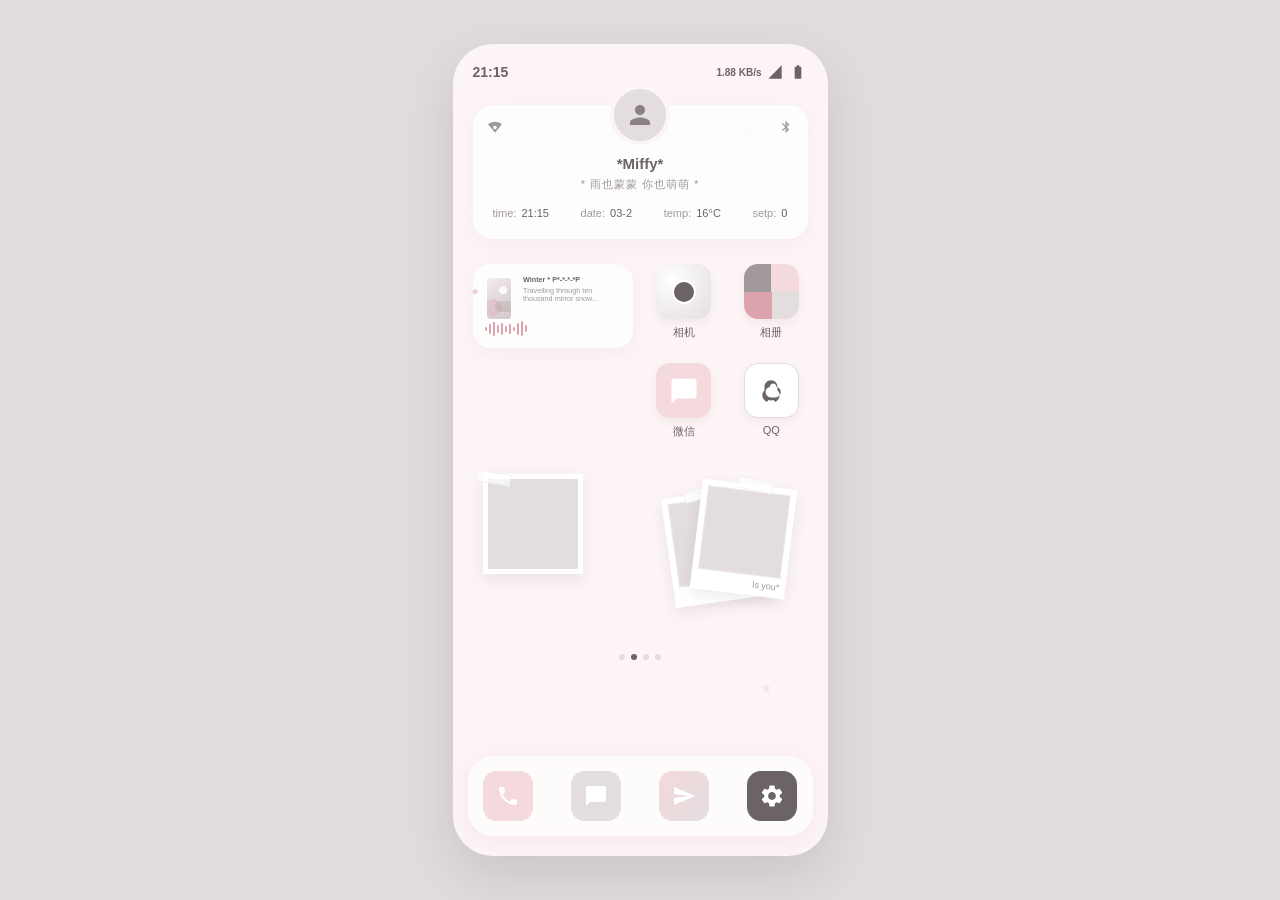
==== index.html @ 4a7cf6ef "first commit" ====
<!DOCTYPE html>
<html lang="zh-CN">
<head>
    <meta charset="UTF-8">
    <meta name="viewport" content="width=device-width, initial-scale=1.0">
    <title>粉灰主题手机桌面布局</title>
    <meta name="theme-color" content="#fcf4f5">
    <link rel="manifest" href="manifest.webmanifest">
    <link rel="icon" href="icons/icon.svg" type="image/svg+xml">
    <link rel="apple-touch-icon" href="icons/icon.svg">
    <link rel="stylesheet" href="styles.css">
</head>
<body>

<div class="phone">
    <!-- 背景装饰 -->
    <div class="bg-deco deco-1"></div>
    <div class="bg-deco deco-2"></div>
    <div class="bg-deco deco-3"></div>
    <div class="bg-deco deco-4"></div>

    <!-- 状态栏 -->
    <div class="status-bar">
        <div class="time">21:15</div>
        <div class="status-right">
            <span style="font-size: 10px;">1.88 KB/s</span>
            <!-- 信号SVG -->
            <svg viewBox="0 0 24 24"><path d="M2 22h20V2L2 22z"/></svg>
            <!-- 电池SVG -->
            <svg viewBox="0 0 24 24" style="width: 20px;"><path d="M15.5 4H14V2h-4v2H8.5C7.67 4 7 4.67 7 5.5v15c0 .83.67 1.5 1.5 1.5h7c.83 0 1.5-.67 1.5-1.5v-15c0-.83-.67-1.5-1.5-1.5z"/></svg>
        </div>
    </div>

    <!-- 顶部卡片 -->
    <div class="top-widget">
        <!-- WiFi/BT 装饰图标 -->
        <svg class="wifi-icon" viewBox="0 0 24 24"><path d="M12 3C6.95 3 3.15 4.85 0 7.23L12 22 24 7.23C20.85 4.85 17.05 3 12 3zm0 13c-1.66 0-3-1.34-3-3s1.34-3 3-3 3 1.34 3 3-1.34 3-3 3z"/></svg>
        <svg class="bt-icon" viewBox="0 0 24 24"><path d="M17.71 7.71L12 2h-1v7.59L6.41 5 5 6.41 10.59 12 5 17.59 6.41 19 11 14.41V22h1l5.71-5.71-4.3-4.29 4.3-4.29zM13 5.83l1.88 1.88L13 9.59V5.83zm1.88 10.46L13 18.17v-3.76l1.88 1.88z"/></svg>

        <div class="avatar-wrapper">
            <!-- 头像占位符(小兔形状替代) -->
            <svg viewBox="0 0 24 24"><path d="M12 12c2.21 0 4-1.79 4-4s-1.79-4-4-4-4 1.79-4 4 1.79 4 4 4zm0 2c-2.67 0-8 1.34-8 4v2h16v-2c0-2.66-5.33-4-8-4z"/></svg>
        </div>
        <div class="name">*Miffy*</div>
        <div class="quote">* 雨也蒙蒙 你也萌萌 *</div>
        <div class="stats">
            <div><span>time:</span> 21:15</div>
            <div><span>date:</span> 03-2</div>
            <div><span>temp:</span> 16°C</div>
            <div><span>setp:</span> 0</div>
        </div>
    </div>

    <!-- 中部网格 -->
    <div class="grid-area">
        <!-- 音乐/文字组件 (占两列) -->
        <div class="music-widget">
            <div class="music-top">
                <div class="music-cover"></div>
                <div style="font-size: 8px; color: var(--text-sub); transform: scale(0.9); transform-origin: left top;">
                    <div style="color:var(--text-main); font-weight:bold; margin-bottom:3px;">Winter * P*-*-*-*P</div>
                    Travelling through ten thousand mirror snow...
                </div>
            </div>
            <!-- 模拟音频波形 -->
            <div class="music-wave">
                <div class="wave-bar" style="height: 4px;"></div>
                <div class="wave-bar" style="height: 10px;"></div>
                <div class="wave-bar" style="height: 14px;"></div>
                <div class="wave-bar" style="height: 8px;"></div>
                <div class="wave-bar" style="height: 12px;"></div>
                <div class="wave-bar" style="height: 6px;"></div>
                <div class="wave-bar" style="height: 10px;"></div>
                <div class="wave-bar" style="height: 4px;"></div>
                <div class="wave-bar" style="height: 12px;"></div>
                <div class="wave-bar" style="height: 15px;"></div>
                <div class="wave-bar" style="height: 7px;"></div>
            </div>
        </div>

        <div class="app-item">
            <div class="app-icon icon-camera">
                <div class="icon-camera-inner"></div>
            </div>
            <div class="app-name">相机</div>
        </div>
        <div class="app-item">
            <div class="app-icon icon-gallery"></div>
            <div class="app-name">相册</div>
        </div>

        <!-- 占位空白，让微信QQ换行 -->
        <div style="grid-column: span 2;"></div>

        <a class="app-item" href="wechat.html" style="text-decoration:none;">
            <div class="app-icon icon-wechat">
                <!-- 纯白聊天气泡SVG -->
                <svg width="30" height="30" viewBox="0 0 24 24" fill="white"><path d="M20 2H4c-1.1 0-2 .9-2 2v18l4-4h14c1.1 0 2-.9 2-2V4c0-1.1-.9-2-2-2z"/></svg>
            </div>
            <div class="app-name">微信</div>
        </a>
        <div class="app-item">
            <div class="app-icon icon-qq">
                <!-- 灰色企鹅轮廓SVG -->
                <svg width="26" height="26" viewBox="0 0 24 24" fill="var(--text-main)"><path d="M12 2C8.69 2 6 4.69 6 8v3.58c-1.39 1.13-2 2.68-2 4.42 0 1.66.67 3.17 1.88 4.29L7.3 21.7c.3.3.77.3 1.07 0l1.41-1.41c.64.26 1.39.41 2.22.41s1.58-.15 2.22-.41l1.41 1.41c.3.3.77.3 1.07 0l1.42-1.42c1.21-1.12 1.88-2.63 1.88-4.29 0-1.74-.61-3.29-2-4.42V8c0-3.31-2.69-6-6-6zm0 16c-2.76 0-5-2.24-5-5 0-2.42 1.72-4.44 4-4.9V8c0-1.66 1.34-3 3-3s3 1.34 3 3v.1c2.28.46 4 2.48 4 4.9 0 2.76-2.24 5-5 5z"/></svg>
            </div>
            <div class="app-name">QQ</div>
        </div>
    </div>

    <!-- 散落部件区域 -->
    <div class="scattered-area">
        <div class="polaroid pic-left">
            <div class="tape" style="transform: rotate(10deg); top: -2px; left: 10px;"></div>
            <div class="polaroid-img"></div>
        </div>
        <div class="photo-stack">
            <div class="polaroid stack-back">
                <div class="tape" style="transform: rotate(-10deg); left: 42%;"></div>
                <div class="polaroid-img"></div>
            </div>
            <div class="polaroid stack-front">
                <div class="tape" style="transform: rotate(6deg); left: 55%;"></div>
                <div class="polaroid-img"></div>
                <div style="text-align: right; font-size: 9px; color: var(--text-sub); margin-top: 4px;">Is you*</div>
            </div>
        </div>
    </div>

    <!-- 分页指示器 -->
    <div class="pagination">
        <div class="dot"></div>
        <div class="dot active"></div>
        <div class="dot"></div>
        <div class="dot"></div>
    </div>

    <!-- 底部Dock栏 -->
    <div class="dock">
        <div class="dock-icon dock-phone">
            <svg width="24" height="24" viewBox="0 0 24 24" fill="white"><path d="M6.62 10.79c1.44 2.83 3.76 5.14 6.59 6.59l2.2-2.2c.27-.27.67-.36 1.02-.24 1.12.37 2.33.57 3.57.57.55 0 1 .45 1 1V20c0 .55-.45 1-1 1-9.39 0-17-7.61-17-17 0-.55.45-1 1-1h3.5c.55 0 1 .45 1 1 0 1.25.2 2.45.57 3.57.11.35.03.74-.25 1.02l-2.2 2.2z"/></svg>
        </div>
        <div class="dock-icon dock-msg">
            <svg width="24" height="24" viewBox="0 0 24 24" fill="white"><path d="M20 2H4c-1.1 0-1.99.9-1.99 2L2 22l4-4h14c1.1 0 2-.9 2-2V4c0-1.1-.9-2-2-2z"/></svg>
        </div>
        <div class="dock-icon dock-browser">
            <svg width="24" height="24" viewBox="0 0 24 24" fill="white"><path d="M2.01 21L23 12 2.01 3 2 10l15 2-15 2z"/></svg>
        </div>
        <div class="dock-icon dock-settings" id="apiSettingsBtn" title="API配置">
            <svg width="26" height="26" viewBox="0 0 24 24" fill="white"><path d="M19.14,12.94c0.04-0.3,0.06-0.61,0.06-0.94c0-0.32-0.02-0.64-0.06-0.94l2.03-1.58c0.18-0.14,0.23-0.41,0.12-0.61 l-1.92-3.32c-0.12-0.22-0.37-0.29-0.59-0.22l-2.39,0.96c-0.5-0.38-1.03-0.7-1.62-0.94L14.4,2.81c-0.04-0.24-0.24-0.41-0.48-0.41 h-3.84c-0.24,0-0.43,0.17-0.47,0.41L9.25,5.35C8.66,5.59,8.12,5.92,7.63,6.29L5.24,5.33c-0.22-0.08-0.47,0-0.59,0.22L2.73,8.87 C2.62,9.08,2.66,9.34,2.86,9.48l2.03,1.58C4.84,11.36,4.8,11.69,4.8,12s0.02,0.64,0.06,0.94l-2.03,1.58 c-0.18,0.14-0.23,0.41-0.12,0.61l1.92,3.32c0.12,0.22,0.37,0.29,0.59,0.22l2.39-0.96c0.5,0.38,1.03,0.7,1.62,0.94l0.36,2.54 c0.05,0.24,0.24,0.41,0.48,0.41h3.84c0.24,0,0.44-0.17,0.47-0.41l0.36-2.54c0.59-0.24,1.13-0.56,1.62-0.94l2.39,0.96 c0.22,0.08,0.47,0,0.59-0.22l1.92-3.32c0.12-0.22,0.07-0.49-0.12-0.61L19.14,12.94z M12,15.6c-1.98,0-3.6-1.62-3.6-3.6 s1.62-3.6,3.6-3.6s3.6,1.62,3.6,3.6S13.98,15.6,12,15.6z"/></svg>
        </div>
    </div>

    <!-- API 配置面板容器 - 动态加载 -->
    <div id="apiContainer"></div>

</div>

<script src="script.js"></script>

</body>
</html>
---- styles.css ----
/* 颜色变量定义 - 灰色与淡粉色调 */
:root {
    --bg-color: #fcf4f5; /* 背景淡粉灰 */
    --widget-bg: rgba(255, 255, 255, 0.85); /* 组件白底带透明度 */
    --text-main: #6b6364; /* 主文本深灰 */
    --text-sub: #a19899; /* 副文本浅灰 */
    --pink-light: #f4d9dd; /* 浅粉色图标背景 */
    --pink-dark: #dca3ad; /* 深一点的粉色点缀 */
    --gray-light: #e3ddde; /* 浅灰色背景 */
    --gray-dark: #8c8283; /* 深灰色图标 */
}

* {
    box-sizing: border-box;
    margin: 0;
    padding: 0;
    font-family: -apple-system, BlinkMacSystemFont, "Segoe UI", Roboto, Helvetica, Arial, sans-serif;
}

body {
    display: flex;
    justify-content: center;
    align-items: center;
    min-height: 100vh;
    background-color: #e0dcdc; /* 外围大背景 */
}

/* 手机主容器 */
.phone {
    width: 375px;
    height: 812px;
    background-color: var(--bg-color);
    border-radius: 40px;
    box-shadow: 0 20px 50px rgba(0,0,0,0.1);
    position: relative;
    overflow: hidden;
    padding: 15px 20px;
}

/* 背景点缀小星星/心形 (使用CSS绘制) */
.bg-deco {
    position: absolute;
    width: 10px;
    height: 10px;
    background: var(--pink-light);
    clip-path: polygon(50% 0%, 61% 35%, 98% 35%, 68% 57%, 79% 91%, 50% 70%, 21% 91%, 32% 57%, 2% 35%, 39% 35%);
    opacity: 0.6;
}
.deco-1 { top: 12%; left: 10%; }
.deco-2 { top: 10%; right: 20%; background: var(--gray-light); width: 15px; height: 15px;}
.deco-3 { top: 30%; left: 5%; background: var(--pink-dark); width: 8px; height: 8px;}
.deco-4 { bottom: 20%; right: 15%; }

/* 状态栏 */
.status-bar {
    display: flex;
    justify-content: space-between;
    align-items: center;
    font-size: 14px;
    font-weight: bold;
    color: var(--text-main);
    margin-bottom: 25px;
    margin-top: 5px;
}
.status-right {
    display: flex;
    align-items: center;
    gap: 5px;
}
.status-right svg {
    width: 16px;
    height: 16px;
    fill: var(--text-main);
}

/* 顶部个人卡片组件 */
.top-widget {
    background: var(--widget-bg);
    border-radius: 20px;
    padding: 20px;
    text-align: center;
    box-shadow: 0 5px 15px rgba(220, 163, 173, 0.1);
    margin-bottom: 25px;
    position: relative;
}
.top-widget .wifi-icon, .top-widget .bt-icon {
    position: absolute;
    top: 15px;
    width: 14px;
    height: 14px;
    fill: var(--text-sub);
}
.top-widget .wifi-icon { left: 15px; }
.top-widget .bt-icon { right: 15px; }

.avatar-wrapper {
    width: 60px;
    height: 60px;
    border-radius: 50%;
    background: var(--gray-light);
    margin: -40px auto 10px; /* 向上凸起效果 */
    border: 4px solid var(--bg-color);
    overflow: hidden;
    display: flex;
    justify-content: center;
    align-items: center;
}
.avatar-wrapper svg { width: 30px; fill: var(--gray-dark); }

.name {
    font-weight: bold;
    color: var(--text-main);
    font-size: 15px;
    margin-bottom: 5px;
}
.quote {
    font-size: 11px;
    color: var(--text-sub);
    margin-bottom: 15px;
    letter-spacing: 1px;
}
.stats {
    display: flex;
    justify-content: space-between;
    font-size: 11px;
    color: var(--text-main);
}
.stats span { color: var(--text-sub); margin-right: 2px;}

/* 中部网格区域 */
.grid-area {
    display: grid;
    grid-template-columns: repeat(4, 1fr);
    gap: 15px;
    margin-bottom: 25px;
}

/* 左侧长条组件 */
.music-widget {
    grid-column: span 2;
    background: var(--widget-bg);
    border-radius: 18px;
    padding: 12px;
    box-shadow: 0 5px 15px rgba(220, 163, 173, 0.1);
    display: flex;
    flex-direction: column;
    justify-content: space-between;
}
.music-top { display: flex; gap: 10px;}
.music-cover {
    width: 45px;
    height: 45px;
    background:
        radial-gradient(circle at 68% 30%, rgba(255,255,255,0.78) 0 12%, transparent 13%),
        radial-gradient(circle at 26% 72%, rgba(220, 163, 173, 0.34) 0 24%, transparent 25%),
        linear-gradient(145deg, #f3ebed 0%, #e1d7d9 52%, #d4c9cc 100%);
    border-radius: 5px;
    border: 2px solid white;
    position: relative;
    overflow: hidden;
}
.music-cover::after {
    content: "";
    position: absolute;
    left: 8px;
    bottom: 7px;
    width: 29px;
    height: 11px;
    border-radius: 7px;
    background: rgba(107, 99, 100, 0.14);
}
.music-wave {
    display: flex;
    align-items: center;
    gap: 2px;
    height: 15px;
    margin-top: auto;
}
.wave-bar {
    width: 2px;
    background: var(--pink-dark);
    border-radius: 1px;
}

/* 应用图标样式 */
.app-item {
    display: flex;
    flex-direction: column;
    align-items: center;
    gap: 6px;
}
.app-icon {
    width: 55px;
    height: 55px;
    border-radius: 14px;
    display: flex;
    justify-content: center;
    align-items: center;
    box-shadow: 0 4px 10px rgba(0,0,0,0.05);
}
.app-name {
    font-size: 11px;
    color: var(--text-main);
}

/* 纯CSS/SVG重绘的图标 (粉灰主题) */
.icon-camera {
    background: radial-gradient(circle at 30% 30%, #fff, var(--gray-light));
}
.icon-camera-inner {
    width: 24px; height: 24px; border-radius: 50%;
    background: var(--text-main); border: 2px solid #fff;
}
.icon-gallery {
    background: conic-gradient(var(--pink-light) 0 90deg, var(--gray-light) 90deg 180deg, var(--pink-dark) 180deg 270deg, var(--text-sub) 270deg 360deg);
}
.icon-wechat {
    background: var(--pink-light);
}
.icon-qq {
    background: white; border: 1px solid var(--gray-light);
}

/* 底部散落图片区域 */
.scattered-area {
    position: relative;
    height: 180px;
}
.polaroid {
    position: absolute;
    background: white;
    padding: 6px 6px 20px 6px;
    box-shadow: 0 5px 15px rgba(0,0,0,0.08);
}
.polaroid-img {
    background: var(--gray-light);
    width: 100%;
    height: 100%;
}
.photo-left {
    background:
        linear-gradient(18deg, rgba(255,255,255,0.25), rgba(255,255,255,0) 40%),
        radial-gradient(circle at 68% 26%, rgba(244,217,221,0.9) 0 18%, rgba(244,217,221,0) 19%),
        linear-gradient(155deg, #dbd3d5 0%, #cdc3c6 48%, #bfb6ba 100%);
}
.photo-back {
    background:
        linear-gradient(35deg, rgba(255,255,255,0.25), rgba(255,255,255,0) 42%),
        radial-gradient(circle at 30% 72%, rgba(244,217,221,0.75) 0 20%, rgba(244,217,221,0) 21%),
        linear-gradient(145deg, #dfd8da, #cfc7ca);
}
.photo-front {
    background:
        linear-gradient(26deg, rgba(255,255,255,0.27), rgba(255,255,255,0) 38%),
        radial-gradient(circle at 72% 20%, rgba(220,163,173,0.45) 0 20%, rgba(220,163,173,0) 21%),
        linear-gradient(152deg, #ddd5d8 0%, #cac1c4 55%, #bfb6ba 100%);
}
.tape {
    position: absolute;
    width: 35px;
    height: 12px;
    background: rgba(255,255,255,0.7);
    border: 1px solid rgba(0,0,0,0.05);
    top: -6px;
    left: 50%;
    margin-left: -17px;
    transform: rotate(-5deg);
}
.pic-left {
    width: 100px; height: 100px;
    left: 10px; top: 10px;
    padding: 5px;
}
.pic-right {
    width: 110px; height: 120px;
    right: 15px; top: 20px;
    transform: rotate(5deg);
}
.photo-stack {
    position: absolute;
    right: 15px;
    top: 20px;
    width: 125px;
    height: 140px;
}
.photo-stack .polaroid {
    width: 95px;
    height: 110px;
}
.stack-back {
    top: 8px;
    left: 0;
    transform: rotate(-8deg);
    z-index: 1;
}
.stack-front {
    top: 0;
    left: 28px;
    transform: rotate(7deg);
    z-index: 2;
}
.photo-stack .polaroid-img {
    box-shadow: inset 0 0 0 1px rgba(255,255,255,0.35);
}

/* 分页点 */
.pagination {
    display: flex;
    justify-content: center;
    gap: 6px;
    margin-top: 10px;
    margin-bottom: 15px;
}
.dot {
    width: 6px; height: 6px;
    border-radius: 50%;
    background: var(--gray-light);
}
.dot.active { background: var(--text-main); }

/* 底部毛玻璃 Dock */
.dock {
    background: rgba(255, 255, 255, 0.6);
    backdrop-filter: blur(10px);
    -webkit-backdrop-filter: blur(10px);
    border-radius: 25px;
    padding: 15px;
    display: flex;
    justify-content: space-between;
    box-shadow: 0 4px 20px rgba(220, 163, 173, 0.15);
    position: absolute;
    bottom: 20px;
    left: 15px;
    right: 15px;
}
.dock-icon {
    width: 50px;
    height: 50px;
    border-radius: 14px;
    display: flex;
    justify-content: center;
    align-items: center;
}
.dock-phone { background: var(--pink-light); }
.dock-msg { background: var(--gray-light); }
.dock-browser { background: linear-gradient(135deg, var(--pink-light), var(--gray-light)); }
.dock-settings { background: var(--text-main); cursor: pointer; }

/* ========== API 配置面板样式 ========== */
.api-modal {
    position: absolute;
    inset: 0;
    background: rgba(107, 99, 100, 0.22);
    display: none;
    align-items: center;
    justify-content: center;
    z-index: 50;
}
.api-modal.show {
    display: flex;
}
.api-panel {
    width: 100%;
    height: 100%;
    background: rgba(252, 244, 245, 0.96);
    border-radius: 0;
    padding: 20px;
    overflow-y: auto;
    display: flex;
    flex-direction: column;
    gap: 10px;
}
.api-head {
    display: flex;
    justify-content: space-between;
    align-items: center;
    color: var(--text-main);
}
.api-title {
    font-size: 14px;
    font-weight: 700;
    letter-spacing: 0.4px;
}
.api-close {
    width: 24px;
    height: 24px;
    border: none;
    border-radius: 12px;
    color: var(--text-main);
    background: rgba(227, 221, 222, 0.9);
    cursor: pointer;
    font-size: 15px;
    line-height: 24px;
    text-align: center;
}
.api-active-chip {
    align-self: flex-start;
    font-size: 10px;
    color: var(--text-main);
    background: rgba(220, 163, 173, 0.28);
    border-radius: 999px;
    padding: 4px 9px;
}
.api-form {
    display: grid;
    grid-template-columns: 1fr;
    gap: 7px;
}
.api-field label {
    display: block;
    font-size: 10px;
    color: var(--text-sub);
    margin-bottom: 3px;
    letter-spacing: 0.4px;
}
.api-input,
.api-select {
    width: 100%;
    border: 1px solid rgba(140, 130, 131, 0.22);
    background: rgba(255, 255, 255, 0.9);
    border-radius: 12px;
    color: var(--text-main);
    font-size: 12px;
    padding: 9px 10px;
    outline: none;
}
.api-input:focus,
.api-select:focus {
    border-color: rgba(220, 163, 173, 0.8);
    box-shadow: 0 0 0 2px rgba(244, 217, 221, 0.65);
}
.api-row {
    display: grid;
    grid-template-columns: 1fr 1fr;
    gap: 7px;
}
.api-actions {
    display: grid;
    grid-template-columns: 1fr 1fr;
    gap: 7px;
    margin-top: 2px;
}
.api-btn {
    border: none;
    border-radius: 12px;
    padding: 9px 10px;
    font-size: 11px;
    font-weight: 600;
    cursor: pointer;
    color: var(--text-main);
}
.api-btn.fetch {
    background: var(--gray-light);
}
.api-btn.save {
    background: var(--pink-light);
}
.api-btn.clear {
    background: rgba(227, 221, 222, 0.9);
}
.api-list-title {
    margin-top: 4px;
    color: var(--text-sub);
    font-size: 10px;
    letter-spacing: 0.5px;
}
.preset-list {
    background: rgba(255, 255, 255, 0.82);
    border: 1px solid rgba(140, 130, 131, 0.16);
    border-radius: 14px;
    padding: 8px;
    overflow-y: auto;
    min-height: 70px;
    max-height: 170px;
}
.preset-empty {
    color: var(--text-sub);
    font-size: 11px;
    text-align: center;
    padding: 12px 0;
}
.preset-item {
    display: grid;
    grid-template-columns: 1fr auto;
    gap: 8px;
    align-items: center;
    padding: 8px;
    border-radius: 10px;
    border: 1px solid transparent;
    margin-bottom: 6px;
    background: rgba(252, 244, 245, 0.75);
}
.preset-item:last-child {
    margin-bottom: 0;
}
.preset-item.active {
    border-color: rgba(220, 163, 173, 0.8);
    background: rgba(244, 217, 221, 0.5);
}
.preset-main {
    cursor: pointer;
}
.preset-name {
    color: var(--text-main);
    font-size: 11px;
    font-weight: 700;
}
.preset-meta {
    color: var(--text-sub);
    font-size: 9px;
    margin-top: 2px;
    word-break: break-all;
}
.preset-ops {
    display: flex;
    gap: 4px;
}
.preset-op {
    border: none;
    background: rgba(227, 221, 222, 0.95);
    color: var(--text-main);
    border-radius: 8px;
    font-size: 10px;
    padding: 5px 6px;
    cursor: pointer;
}
.preset-op.del {
    background: rgba(220, 163, 173, 0.35);
}
.api-msg {
    font-size: 10px;
    min-height: 14px;
    color: var(--text-sub);
}
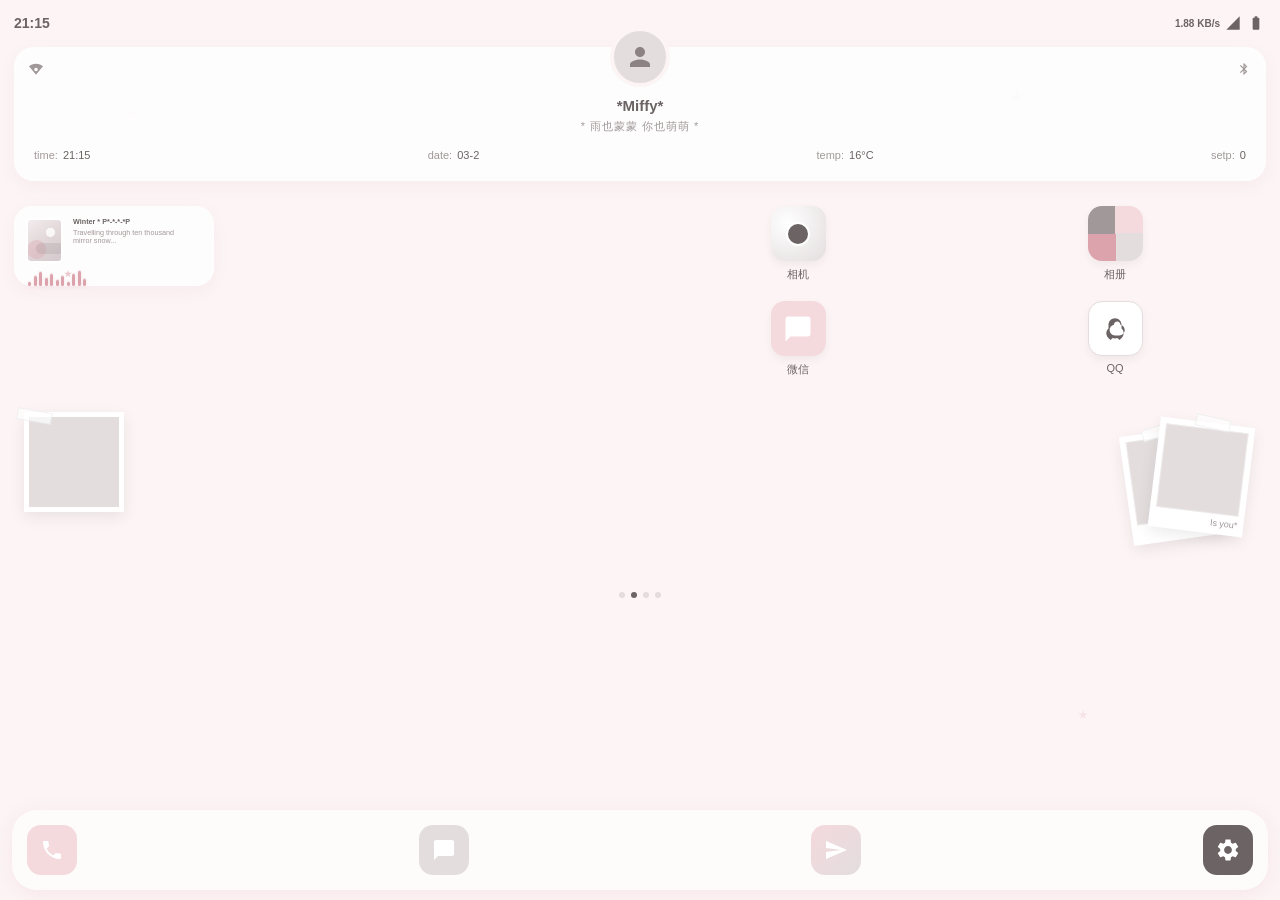
==== commit 7dd85eca: "音乐" ====
--- a/index.html
+++ b/index.html
@@ -63,7 +63,7 @@
                 </div>
             </div>
             <!-- 模拟音频波形 -->
-            <div class="music-wave">
+            <div class="music-wave" id="musicWaveBtn" role="button" tabindex="0" aria-label="打开音乐界面">
                 <div class="wave-bar" style="height: 4px;"></div>
                 <div class="wave-bar" style="height: 10px;"></div>
                 <div class="wave-bar" style="height: 14px;"></div>
@@ -157,6 +157,24 @@
 </div>
 
 <script src="script.js"></script>
+<script>
+    (function() {
+        var waveBtn = document.getElementById('musicWaveBtn');
+        if (!waveBtn) return;
+
+        function openMusic() {
+            window.location.href = '音乐.html';
+        }
+
+        waveBtn.addEventListener('click', openMusic);
+        waveBtn.addEventListener('keydown', function(e) {
+            if (e.key === 'Enter' || e.key === ' ') {
+                e.preventDefault();
+                openMusic();
+            }
+        });
+    })();
+</script>
 
 </body>
 </html>
--- a/styles.css
+++ b/styles.css
@@ -8,8 +8,20 @@
     --pink-dark: #dca3ad; /* 深一点的粉色点缀 */
     --gray-light: #e3ddde; /* 浅灰色背景 */
     --gray-dark: #8c8283; /* 深灰色图标 */
-}
-
+    --safe-top: env(safe-area-inset-top, 0px);
+    --safe-right: env(safe-area-inset-right, 0px);
+    --safe-bottom: env(safe-area-inset-bottom, 0px);
+    --safe-left: env(safe-area-inset-left, 0px);
+    --dock-total-height: 110px;
+}
+
+/* 全局重置：让页面铺满视口，无滚动条干扰 */
+html, body {
+    margin: 0;
+    padding: 0;
+    height: 100%;
+    background-color: var(--bg-color); /* 背景统一为页面主色 */
+}
 * {
     box-sizing: border-box;
     margin: 0;
@@ -17,25 +29,51 @@
     font-family: -apple-system, BlinkMacSystemFont, "Segoe UI", Roboto, Helvetica, Arial, sans-serif;
 }
 
+button,
+a,
+[role="button"],
+.app-item,
+.dock-icon {
+    -webkit-tap-highlight-color: transparent;
+    touch-action: manipulation;
+    user-select: none;
+}
+
+button,
+a {
+    transition: transform 0.12s ease, opacity 0.12s ease, box-shadow 0.12s ease, filter 0.12s ease;
+}
+
+button:active,
+a:active,
+[role="button"]:active,
+.app-item:active,
+.dock-icon:active {
+    transform: translateY(1px) scale(0.97);
+}
+
 body {
-    display: flex;
-    justify-content: center;
-    align-items: center;
+    display: block;
     min-height: 100vh;
     background-color: #e0dcdc; /* 外围大背景 */
 }
 
-/* 手机主容器 */
+/* 手机主容器 → 改为全屏容器 */
 .phone {
-    width: 375px;
-    height: 812px;
+    width: 100vw;
+    height: 100svh;
+    height: 100dvh;
     background-color: var(--bg-color);
-    border-radius: 40px;
-    box-shadow: 0 20px 50px rgba(0,0,0,0.1);
+    /* 移除圆角，全屏无圆角 */
+    border-radius: 0;
+    /* 移除阴影，或保留轻微阴影也无妨，但全屏下通常不需要 */
+    box-shadow: none;
     position: relative;
-    overflow: hidden;
-    padding: 15px 20px;
-}
+    overflow-x: hidden;
+    overflow-y: auto;
+    padding: calc(10px + var(--safe-top)) max(14px, calc(14px + var(--safe-right))) calc(var(--dock-total-height) + max(10px, var(--safe-bottom))) max(14px, calc(14px + var(--safe-left)));
+}
+
 
 /* 背景点缀小星星/心形 (使用CSS绘制) */
 .bg-deco {
@@ -59,7 +97,7 @@
     font-size: 14px;
     font-weight: bold;
     color: var(--text-main);
-    margin-bottom: 25px;
+    margin-bottom: 16px;
     margin-top: 5px;
 }
 .status-right {
@@ -71,6 +109,18 @@
     width: 16px;
     height: 16px;
     fill: var(--text-main);
+}
+
+.phone.status-bar-hidden .status-bar {
+    display: none;
+}
+
+.phone.status-bar-hidden {
+    padding-top: calc(20px + var(--safe-top));
+}
+
+.phone.status-bar-hidden .top-widget {
+    margin-top: 20px;
 }
 
 /* 顶部个人卡片组件 */
@@ -145,6 +195,10 @@
     display: flex;
     flex-direction: column;
     justify-content: space-between;
+    height: 80px;   
+    max-width: 200px;   /* 根据需要调整，例如 260px、300px */
+    /* 其他样式保持不变 */
+
 }
 .music-top { display: flex; gap: 10px;}
 .music-cover {
@@ -173,7 +227,7 @@
     display: flex;
     align-items: center;
     gap: 2px;
-    height: 15px;
+    height: 10px;
     margin-top: auto;
 }
 .wave-bar {
@@ -181,13 +235,124 @@
     background: var(--pink-dark);
     border-radius: 1px;
 }
-
+/* ========== 模拟音波动画（适配现有音乐组件） ========== */
+/* 调整波形区域高度和对齐方式，为跳动留出空间 */
+.music-wave {
+    display: flex;
+    align-items: flex-end;   /* 改为底部对齐，让波形从底部向上伸展 */
+    gap: 2.5px;
+    height: 32px;           /* 增加高度，使动画变化更明显 */
+    margin-top: 8px;
+    padding: 0 2px;
+}
+
+/* 波形条基础样式：增加过渡与底部变形原点 */
+.wave-bar {
+    width: 3px;
+    background: var(--pink-dark, #dca3ad);
+    border-radius: 2px;
+    height: 12px;           /* 初始高度，动画会通过 scaleY 改变 */
+    transform-origin: bottom;
+    animation: audioWave 0.9s infinite alternate ease-in-out;
+    box-shadow: 0 -1px 1px rgba(220, 163, 173, 0.3);
+}
+
+/* 主音波动画：模拟不规则跳动 */
+@keyframes audioWave {
+    0% {
+        transform: scaleY(0.3);
+        background: #e8b5be;
+    }
+    30% {
+        transform: scaleY(1.0);
+        background: var(--pink-dark, #dca3ad);
+    }
+    55% {
+        transform: scaleY(0.6);
+        background: #d4919c;
+    }
+    80% {
+        transform: scaleY(1.2);
+        background: #cc7f8b;
+    }
+    100% {
+        transform: scaleY(0.4);
+        background: #e0a5b0;
+    }
+}
+
+/* 第二个变体：更强烈的节奏感 */
+@keyframes audioWaveStrong {
+    0% { transform: scaleY(0.2); background: #d4919c; }
+    40% { transform: scaleY(1.3); background: #c57482; }
+    70% { transform: scaleY(0.7); background: #dca3ad; }
+    100% { transform: scaleY(0.5); background: #e8b5be; }
+}
+
+/* 第三个变体：轻快高频跳动 */
+@keyframes audioWaveSharp {
+    0% { transform: scaleY(0.4); background: #e0a5b0; }
+    25% { transform: scaleY(1.2); background: #cc7f8b; }
+    60% { transform: scaleY(0.5); background: #d4919c; }
+    100% { transform: scaleY(0.9); background: #dca3ad; }
+}
+
+/* ===== 为不同的波形条分配独立的动画时长、延迟及变体，营造错落有致的频谱感 ===== */
+/* 假设您的.music-wave内至少有6个.wave-bar，如果数量不足可自行增减 */
+.wave-bar:nth-child(1) {
+    animation: audioWave 0.68s infinite alternate ease-in-out;
+    animation-delay: 0s;
+}
+.wave-bar:nth-child(2) {
+    animation: audioWave 0.92s infinite alternate ease-in-out;
+    animation-delay: 0.07s;
+}
+.wave-bar:nth-child(3) {
+    animation: audioWaveStrong 0.8s infinite alternate ease-in-out;
+    animation-delay: 0.15s;
+}
+.wave-bar:nth-child(4) {
+    animation: audioWaveSharp 0.75s infinite alternate ease-in-out;
+    animation-delay: 0.22s;
+}
+.wave-bar:nth-child(5) {
+    animation: audioWave 0.85s infinite alternate ease-in-out;
+    animation-delay: 0.31s;
+}
+.wave-bar:nth-child(6) {
+    animation: audioWaveStrong 1.05s infinite alternate ease-in-out;
+    animation-delay: 0.4s;
+}
+/* 如果有第7、第8个条形，继续丰富 */
+.wave-bar:nth-child(7) {
+    animation: audioWaveSharp 0.72s infinite alternate ease-in-out;
+    animation-delay: 0.18s;
+}
+.wave-bar:nth-child(8) {
+    animation: audioWave 0.96s infinite alternate ease-in-out;
+    animation-delay: 0.5s;
+}
+
+/* 可选：为波形区域增加柔和光晕 */
+.music-wave {
+    filter: drop-shadow(0 1px 2px rgba(220, 163, 173, 0.2));
+}
+
+/* 尊重用户减少动画偏好 */
+@media (prefers-reduced-motion: reduce) {
+    .wave-bar {
+        animation: none !important;
+        transform: scaleY(0.65) !important;
+    }
+}
 /* 应用图标样式 */
 .app-item {
     display: flex;
     flex-direction: column;
     align-items: center;
     gap: 6px;
+    cursor: pointer;
+    transition: transform 0.12s ease, opacity 0.12s ease;
 }
 .app-icon {
     width: 55px;
@@ -197,10 +362,21 @@
     justify-content: center;
     align-items: center;
     box-shadow: 0 4px 10px rgba(0,0,0,0.05);
+    transition: transform 0.12s ease, box-shadow 0.12s ease, filter 0.12s ease;
 }
 .app-name {
     font-size: 11px;
     color: var(--text-main);
+}
+
+.app-item:active .app-icon,
+.app-item:active .app-name,
+.dock-icon:active {
+    filter: saturate(1.02);
+}
+
+.dock-icon {
+    transition: transform 0.12s ease, opacity 0.12s ease, box-shadow 0.12s ease, filter 0.12s ease;
 }
 
 /* 纯CSS/SVG重绘的图标 (粉灰主题) */
@@ -328,10 +504,11 @@
     display: flex;
     justify-content: space-between;
     box-shadow: 0 4px 20px rgba(220, 163, 173, 0.15);
-    position: absolute;
-    bottom: 20px;
-    left: 15px;
-    right: 15px;
+    position: fixed;
+    left: max(12px, calc(12px + var(--safe-left)));
+    right: max(12px, calc(12px + var(--safe-right)));
+    bottom: max(10px, var(--safe-bottom));
+    z-index: 20;
 }
 .dock-icon {
     width: 50px;
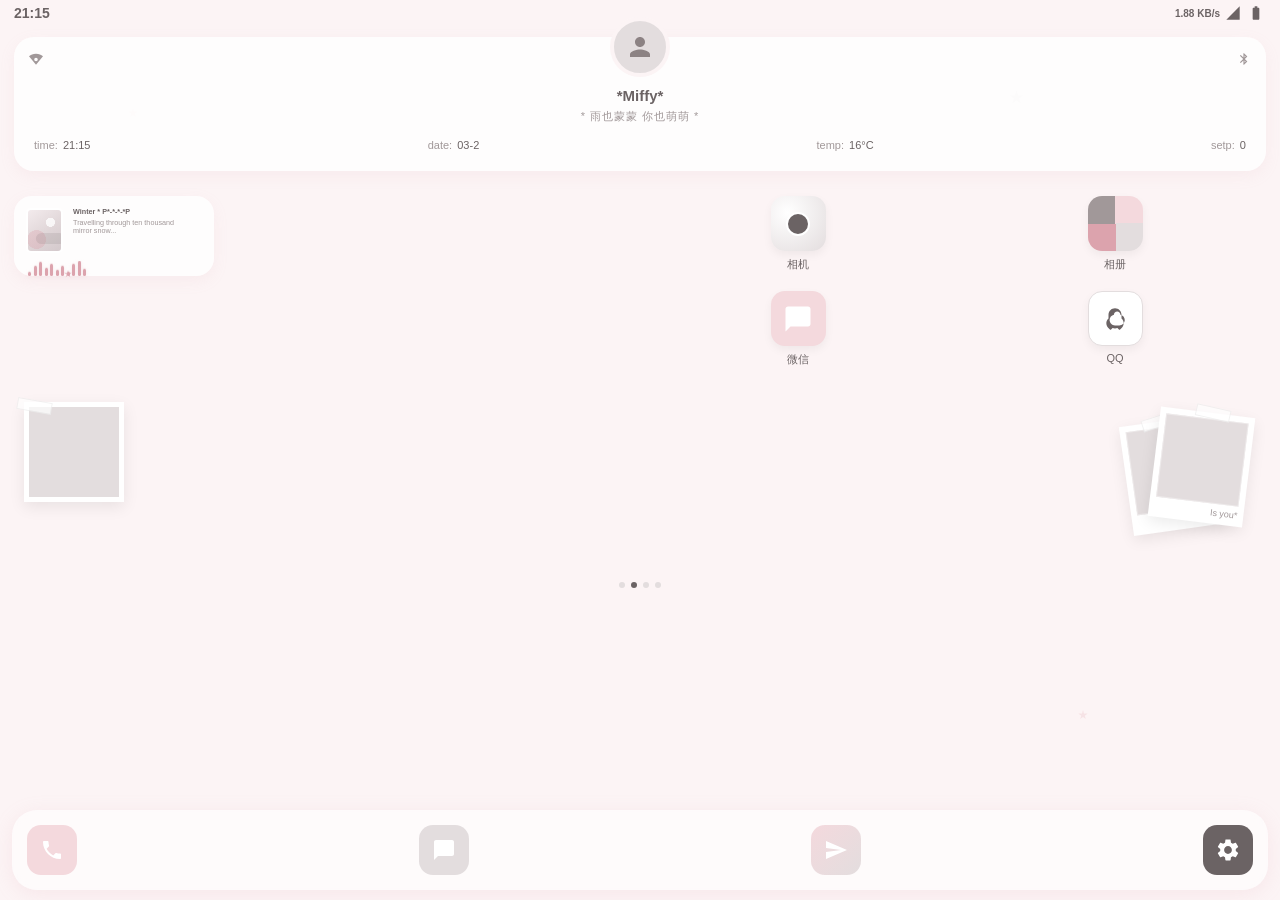
==== commit ef15cae4: "全屏" ====
--- a/index.html
+++ b/index.html
@@ -2,7 +2,7 @@
 <html lang="zh-CN">
 <head>
     <meta charset="UTF-8">
-    <meta name="viewport" content="width=device-width, initial-scale=1.0">
+    <meta name="viewport" content="width=device-width, initial-scale=1.0, maximum-scale=1.0, user-scalable=no, viewport-fit=cover">
     <title>粉灰主题手机桌面布局</title>
     <meta name="theme-color" content="#fcf4f5">
     <link rel="manifest" href="manifest.webmanifest">
@@ -12,7 +12,7 @@
 </head>
 <body>
 
-<div class="phone">
+<div class="phone status-bar-hidden">
     <!-- 背景装饰 -->
     <div class="bg-deco deco-1"></div>
     <div class="bg-deco deco-2"></div>
--- a/styles.css
+++ b/styles.css
@@ -22,6 +22,9 @@
     height: 100%;
     background-color: var(--bg-color); /* 背景统一为页面主色 */
 }
+html {
+    -webkit-text-size-adjust: 100%;
+}
 * {
     box-sizing: border-box;
     margin: 0;
@@ -56,6 +59,19 @@
     display: block;
     min-height: 100vh;
     background-color: #e0dcdc; /* 外围大背景 */
+    opacity: 0;
+    transform: translate3d(0, 10px, 0);
+    transition: opacity 0.22s ease, transform 0.22s ease;
+}
+
+body.page-ready {
+    opacity: 1;
+    transform: translate3d(0, 0, 0);
+}
+
+body.page-leaving {
+    opacity: 0;
+    transform: translate3d(0, 8px, 0);
 }
 
 /* 手机主容器 → 改为全屏容器 */
@@ -71,7 +87,7 @@
     position: relative;
     overflow-x: hidden;
     overflow-y: auto;
-    padding: calc(10px + var(--safe-top)) max(14px, calc(14px + var(--safe-right))) calc(var(--dock-total-height) + max(10px, var(--safe-bottom))) max(14px, calc(14px + var(--safe-left)));
+    padding: 0 max(14px, calc(14px + var(--safe-right))) calc(var(--dock-total-height) + max(10px, var(--safe-bottom))) max(14px, calc(14px + var(--safe-left)));
 }
 
 
@@ -116,11 +132,11 @@
 }
 
 .phone.status-bar-hidden {
-    padding-top: calc(20px + var(--safe-top));
+    padding-top: 0;
 }
 
 .phone.status-bar-hidden .top-widget {
-    margin-top: 20px;
+    margin-top: calc(12px + var(--safe-top));
 }
 
 /* 顶部个人卡片组件 */
@@ -244,6 +260,7 @@
     height: 32px;           /* 增加高度，使动画变化更明显 */
     margin-top: 8px;
     padding: 0 2px;
+    contain: layout paint;
 }
 
 /* 波形条基础样式：增加过渡与底部变形原点 */
@@ -497,8 +514,8 @@
 /* 底部毛玻璃 Dock */
 .dock {
     background: rgba(255, 255, 255, 0.6);
-    backdrop-filter: blur(10px);
-    -webkit-backdrop-filter: blur(10px);
+    backdrop-filter: blur(8px);
+    -webkit-backdrop-filter: blur(8px);
     border-radius: 25px;
     padding: 15px;
     display: flex;
@@ -523,6 +540,15 @@
 .dock-browser { background: linear-gradient(135deg, var(--pink-light), var(--gray-light)); }
 .dock-settings { background: var(--text-main); cursor: pointer; }
 
+
+@media (max-width: 768px) {
+    .top-widget,
+    .music-widget,
+    .polaroid,
+    .dock {
+        box-shadow: 0 3px 10px rgba(220, 163, 173, 0.08);
+    }
+}
 /* ========== API 配置面板样式 ========== */
 .api-modal {
     position: absolute;
